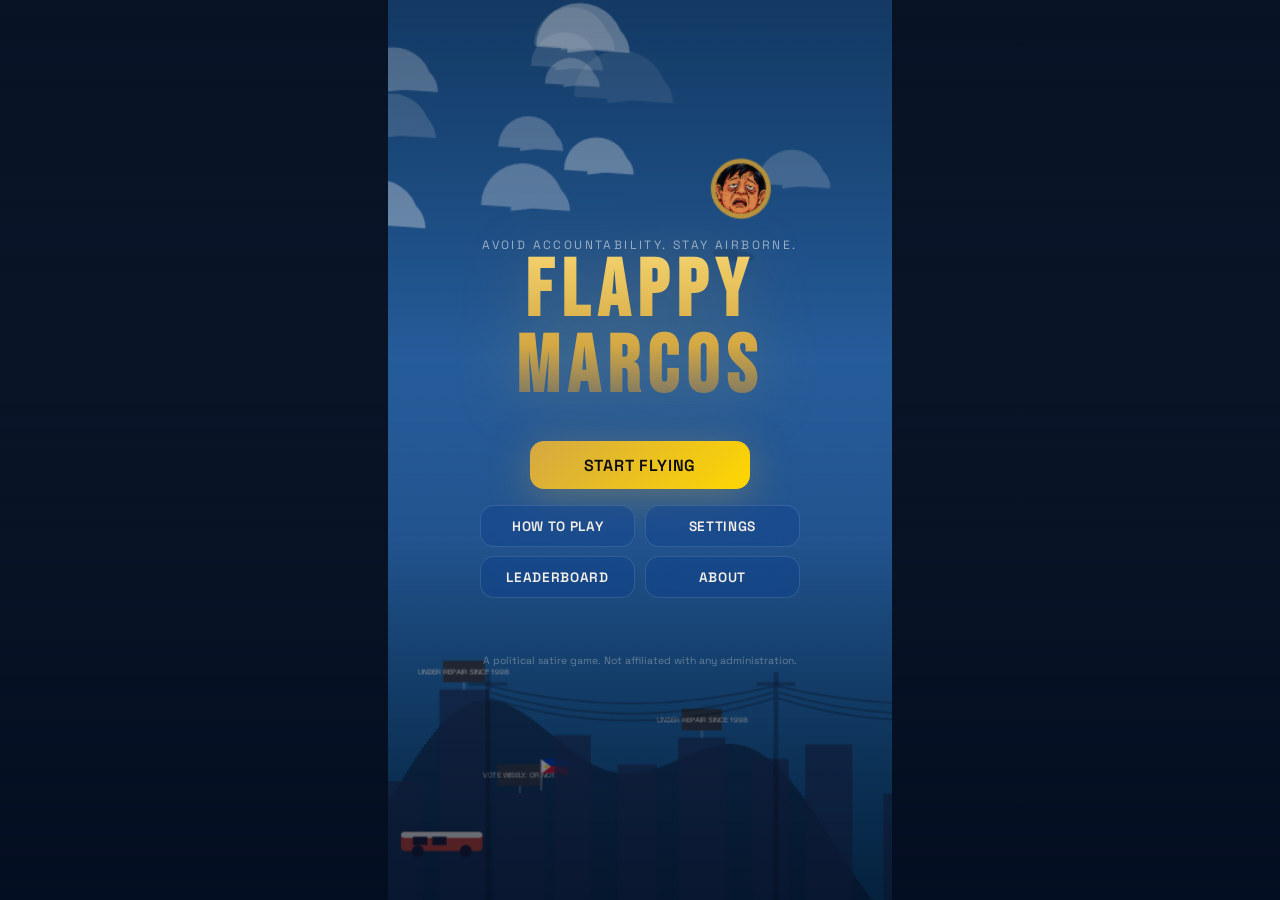
==== index.html @ ce6f6299 "FLAPPY MARCOS: political satire flappy game Full game: satirical obstacles (flood-control walls, pyl" ====
<!DOCTYPE html>
<html lang="en">
<head>
<meta charset="UTF-8">
<meta name="viewport" content="width=device-width, initial-scale=1.0, maximum-scale=1.0, user-scalable=no">
<title>FLAPPY MARCOS</title>
<link rel="icon" href="data:image/svg+xml,<svg xmlns='http://www.w3.org/2000/svg' viewBox='0 0 100 100'><text y='.9em' font-size='90'>🐦</text></svg>">
<link rel="preconnect" href="https://fonts.googleapis.com">
<link rel="preconnect" href="https://fonts.gstatic.com" crossorigin>
<link href="https://fonts.googleapis.com/css2?family=Bebas+Neue&family=Space+Grotesk:wght@400;600;700&display=swap" rel="stylesheet">
<link rel="stylesheet" href="style.css">
</head>
<body>

<!-- LOADING -->
<div id="loading-screen" class="screen active invisible">
  <div class="loader-content">
    <h1 class="loading-title">FLAPPY MARCOS</h1>
    <p class="loading-subtitle">Initializating bureaucracy...</p>
    <div class="loadbar"><div class="loadbar-fill" id="load-fill"></div></div>
  </div>
</div>

<!-- MENU -->
<div id="menu-screen" class="screen invisible">
  <div class="menu-content">
    <span class="menu-tagline">Avoid accountability. Stay airborne.</span>
    <h1 class="game-title">FLAPPY<br>MARCOS</h1>
    <div class="menu-actions">
      <button id="btn-start" class="btn btn-primary">START FLYING</button>
      <div class="menu-grid">
        <button id="btn-howto" class="btn btn-secondary btn-small">HOW TO PLAY</button>
        <button id="btn-settings" class="btn btn-secondary btn-small">SETTINGS</button>
        <button id="btn-leaderboard" class="btn btn-secondary btn-small">LEADERBOARD</button>
        <button id="btn-about" class="btn btn-secondary btn-small">ABOUT</button>
      </div>
    </div>
    <div class="menu-best" id="menu-best"></div>
    <div class="menu-footer">A political satire game. Not affiliated with any administration.</div>
  </div>
</div>

<!-- HOW TO PLAY -->
<div id="howto-overlay" class="modal invisible">
  <div class="modal-panel">
    <button class="modal-close" data-target="howto-overlay">&times;</button>
    <h2>HOW TO PLAY</h2>
    <div class="howto-steps">
      <div class="step"><span class="step-icon">&#9650;</span><p><strong>Tap / Click / Space</strong> to flap upward</p></div>
      <div class="step"><span class="step-icon">&#127943;</span><p>Dodge flood-control projects, pylons, fuel and power prices, bills and paperwork</p></div>
      <div class="step"><span class="step-icon">&#9888;</span><p>Survive blackouts, floods and ACCOUNTABILITY</p></div>
      <div class="step"><span class="step-icon">&#127909;</span><p>At press conferences, choose wisely. Or deflect.</p></div>
      <div class="step"><span class="step-icon">&#127943;</span><p>Each issue dodged = +1 point</p></div>
      <div class="step"><span class="step-icon">&#9203;</span><p>Esc / P pauses. If you dare.</p></div>
    </div>
  </div>
</div>

<!-- SETTINGS -->
<div id="settings-overlay" class="modal invisible">
  <div class="modal-panel">
    <button class="modal-close" data-target="settings-overlay">&times;</button>
    <h2>SETTINGS</h2>
    <div class="settings-group">
      <label class="setting-row"><span>Sound</span><input type="checkbox" id="setting-sound" checked></label>
      <label class="setting-row"><span>Music</span><input type="checkbox" id="setting-music" checked></label>
      <label class="setting-row"><span>Haptics</span><input type="checkbox" id="setting-haptics" checked></label>
    </div>
  </div>
</div>

<!-- LEADERBOARD -->
<div id="lb-overlay" class="modal invisible">
  <div class="modal-panel">
    <button class="modal-close" data-target="lb-overlay">&times;</button>
    <h2>WHO DODGED THE MOST?</h2>
    <div class="lb-tabs">
      <button id="lb-tab-today" class="lb-tab">TODAY</button>
      <button id="lb-tab-all" class="lb-tab on">ALL-TIME</button>
    </div>
    <div id="lb-list" class="lb-list"></div>
    <div class="lb-note">Stored locally. No servers were harmed, or consulted.</div>
  </div>
</div>

<!-- ABOUT -->
<div id="about-overlay" class="modal invisible">
  <div class="modal-panel">
    <button class="modal-close" data-target="about-overlay">&times;</button>
    <h2>ABOUT</h2>
    <p class="about-text">
      FLAPPY MARCOS is a work of political satire. It comments on systems,
      public controversies and political messaging through exaggeration and
      absurdism. All headlines, statements, prices and projects are fictional.
      No real quotations are attributed to any real person.
    </p>
    <p class="about-tag">Everything is falling apart. Keep flying.</p>
  </div>
</div>

<!-- PRESS CONFERENCE -->
<div id="presser-overlay" class="modal invisible">
  <div class="modal-panel presser-panel">
    <div class="presser-live"><span class="live-dot"></span>BREAKING NEWS</div>
    <h2 class="presser-title">PRESS CONFERENCE</h2>
    <p class="presser-statement" id="presser-statement"></p>
    <div class="presser-actions">
      <button id="btn-deflect" class="btn btn-primary">DEFLECT</button>
      <button id="btn-address" class="btn btn-secondary btn-small">ADDRESS THE ISSUE</button>
    </div>
    <p class="presser-hint">Space = deflect, obviously.</p>
  </div>
</div>

<!-- GAMEPLAY -->
<div id="game-screen" class="screen invisible">
  <canvas id="game-canvas"></canvas>
  <div class="vignette" id="vignette"></div>
  <div class="hud-score" id="hud-score">
    <div class="hud-num" id="hud-num">0</div>
    <div class="hud-label">ISSUES DODGED</div>
  </div>
  <div class="hud-combo" id="hud-combo"></div>
  <div class="hud-message" id="hud-message"></div>
  <div class="hud-rank" id="hud-rank"></div>
  <button id="btn-pause-hud" class="hud-pause" aria-label="Pause">&#10074;&#10074;</button>
</div>

<!-- GAME OVER -->
<div id="gameover-screen" class="screen invisible">
  <div class="gameover-panel">
    <h2 class="go-title" id="go-title">ACCOUNTABILITY CAUGHT YOU.</h2>
    <div class="go-death-text" id="go-death-text"></div>
    <div class="go-stats" id="go-stats"></div>
    <div class="go-headline" id="go-headline"></div>
    <div class="lb-name-row" id="lb-name-row" hidden>
      <input id="lb-name" class="lb-input" maxlength="18" placeholder="YOUR NAME">
      <button id="btn-save-score" class="btn btn-secondary btn-small">SAVE TO LEADERBOARD</button>
    </div>
    <div class="go-actions">
      <button id="btn-retry" class="btn btn-primary">TRY AGAIN</button>
      <button id="btn-share" class="btn btn-secondary btn-small">SHARE SCORE</button>
      <button id="btn-menu-go" class="btn btn-secondary btn-small">MENU</button>
    </div>
  </div>
</div>

<!-- SHARE CARD -->
<div id="share-overlay" class="modal invisible">
  <div class="modal-panel share-panel">
    <button class="modal-close" data-target="share-overlay">&times;</button>
    <h2>YOUR LEGACY</h2>
    <div class="share-canvas-wrap"><canvas id="share-canvas" width="900" height="1200"></canvas></div>
    <div class="share-actions">
      <button id="btn-share-send" class="btn btn-primary btn-small">SHARE</button>
      <button id="btn-share-dl" class="btn btn-secondary btn-small">DOWNLOAD</button>
    </div>
  </div>
</div>

<!-- PAUSE -->
<div id="pause-overlay" class="modal invisible">
  <div class="modal-panel pause-panel">
    <h2>PAUSED</h2>
    <p class="pause-sub">Accountability waits for no one. Except now.</p>
    <button class="btn btn-primary" id="btn-resume">RESUME</button>
    <button class="btn btn-secondary" id="btn-pause-menu">MENU</button>
  </div>
</div>

<script src="game.js"></script>
</body>
</html>
---- style.css ----
:root {
  --gold: #D4A843;
  --gold-light: #F2D06B;
  --gold-bright: #FFD700;
  --blue-deep: #012169;
  --blue: #0A3D8F;
  --blue-mid: #3B82C4;
  --blue-light: #6AB4F7;
  --red: #E53935;
  --red-soft: #FF6B6B;
  --concrete: #A8A8A0;
  --concrete-dark: #707068;
  --flood-water: #1A4A5E;
  --flood-deep: #0D3349;
  --corruption: #0a0a0f;
  --smoke: #2a2a35;
  --paper: #F5F0E8;
  --glass-bg: rgba(10, 61, 143, 0.35);
  --glass-border: rgba(255,255,255,0.12);
}

*, *::before, *::after { margin:0; padding:0; box-sizing:border-box; }
html, body {
  width:100%; height:100%; overflow:hidden;
  font-family:'Space Grotesk',sans-serif;
  background: var(--blue-deep);
  color: var(--paper);
  touch-action:none;
  -webkit-tap-highlight-color:transparent;
  user-select:none;
}

/* ===== SCREENS ===== */
.screen {
  position:fixed; inset:0;
  display:flex; align-items:center; justify-content:center;
  transition: opacity .4s ease;
  z-index:1;
}
.screen.invisible { opacity:0; pointer-events:none;}
.screen.active { opacity:1; pointer-events:auto; }

/* ===== LOADING ===== */
#loading-screen { background: linear-gradient(135deg, var(--blue-deep) 0%, var(--corruption) 100%); z-index:100; }
.loader-content { text-align:center; width:280px; }
.loading-title { font-family:'Bebas Neue',sans-serif; font-size:2.8rem; letter-spacing:.15em; color:var(--gold); margin-bottom:1rem;}
.loading-subtitle { color:rgba(255,255,255,.4); font-size:.85rem; margin-bottom:1.5rem; }
.loadbar { width:100%; height:4px; background:rgba(255,255,255,.08); border-radius:99px; overflow:hidden; }
.loadbar-fill { height:100%; width:0%; background:linear-gradient(90deg,var(--gold),var(--gold-bright)); border-radius:99px; transition:width .3s;}

/* ===== MENU ===== */
#menu-screen { z-index:50; background:linear-gradient(180deg, rgba(1,10,30,.25) 0%, rgba(1,10,30,.05) 40%, rgba(1,10,30,.65) 100%); }
.menu-content { position:relative; z-index:2; text-align:center; padding:2rem; max-width:440px; width:100%; animation:fadeUp .8s ease;}
@keyframes fadeUp { from{opacity:0;transform:translateY(30px)} to{opacity:1;transform:none} }
.menu-tagline { font-size:.75rem; letter-spacing:.2em; text-transform:uppercase; color:rgba(255,255,255,.55); margin-bottom:1rem; }
.game-title {
  font-family:'Bebas Neue',sans-serif; font-size:clamp(3rem,10vw,5rem); letter-spacing:.1em; line-height:.95; color:transparent;
  background:linear-gradient(180deg,var(--gold-light) 0%,var(--gold) 60%,var(--concrete-dark) 100%);
  -webkit-background-clip:text; background-clip:text;
  filter:drop-shadow(0 4px 30px rgba(212,168,67,.25));
  width:fit-content; margin:0 auto; /* gradient box hugs the glyphs so long words never get clipped */
}
.menu-actions { display:flex; flex-direction:column; gap:1rem; align-items:center; margin:2.2rem 0 1.5rem;}
.menu-grid { display:grid; grid-template-columns:1fr 1fr; gap:.6rem; width:100%; max-width:320px; }
.menu-grid .btn { min-width:0; width:100%; }

.btn {
  font-family:'Space Grotesk',sans-serif; font-weight:600; font-size:1rem; padding:.85rem 2.4rem; border:none; border-radius:14px;
  cursor:pointer; transition: all .2s ease; letter-spacing:.05em; text-transform:uppercase; min-width:220px; position:relative; overflow:hidden;
}
.btn::after {
  content:''; position:absolute; inset:0; background:linear-gradient(135deg,rgba(255,255,255,.12),transparent); opacity:0; transition:opacity .2s;
}
.btn:hover::after { opacity:1; }
.btn-primary {
  background:linear-gradient(135deg,var(--gold) 0%,var(--gold-bright) 100%); color:var(--corruption); box-shadow:0 8px 40px rgba(212,168,67,.35);
}
.btn-primary:hover { transform:translateY(-2px); box-shadow:0 12px 50px rgba(212,168,67,.5);}
.btn-secondary {
  background:var(--glass-bg); color:var(--paper); border:1px solid var(--glass-border); backdrop-filter:blur(12px); -webkit-backdrop-filter:blur(12px);
}
.btn-secondary:hover { background:rgba(255,255,255,.12); transform:translateY(-1px);}
.btn-small { font-size:.85rem; padding:.7rem 1.4rem; min-width:0; }

.menu-best { font-size:.85rem; color:var(--gold); min-height:1.2em; }
.menu-footer { font-size:.65rem; opacity:.35; margin-top:1rem;}

/* ===== GAME CANVAS ===== */
#game-screen { display:block; background:#0a1628; } /* block: the canvas is letterboxed via transform, flex-centering would double-offset it */
#game-screen canvas { display:block; background:#0a1628; }

/* ===== HUD ===== */
.hud-score {
  position:absolute; top:18px; left:0; right:0; text-align:center; z-index:10; pointer-events:none;
  opacity:0; transition:opacity .3s;
}
#game-screen.in-game .hud-score { opacity:1; }
.hud-num {
  font-family:'Bebas Neue',sans-serif; font-size:clamp(3rem,9vw,4.5rem); color:#fff; line-height:1;
  filter:drop-shadow(0 2px 10px rgba(0,0,0,.5));
}
.hud-label { font-size:.6rem; letter-spacing:.3em; text-transform:uppercase; color:rgba(255,255,255,.45); }
.hud-combo {
  position:absolute; top:56%; left:0; right:0; text-align:center; z-index:10; pointer-events:none;
  font-family:'Bebas Neue',sans-serif; font-size:clamp(1.4rem,4.5vw,2rem); letter-spacing:.08em; color:var(--gold-bright);
  opacity:0; transition:opacity .25s ease; filter:drop-shadow(0 2px 8px rgba(255,215,0,.4));
}
.hud-combo.visible { opacity:1; }
.hud-message {
  position:absolute; top:17%; left:0; right:0; text-align:center; z-index:10; pointer-events:none;
  font-family:'Bebas Neue',sans-serif; font-size:clamp(1.3rem,5vw,1.9rem); letter-spacing:.15em; color:var(--paper);
  opacity:0; transition:opacity .3s ease; filter:drop-shadow(0 2px 12px rgba(0,0,0,.7));
}
.hud-message.visible { opacity:.95; }
.hud-rank {
  position:absolute; bottom:26px; left:0; right:0; text-align:center; z-index:10; pointer-events:none;
  font-family:'Bebas Neue',sans-serif; font-size:.95rem; letter-spacing:.25em; color:var(--gold-light);
  opacity:0; transition:opacity .5s ease;
}
.hud-rank.visible { opacity:.75; }
.hud-pause {
  position:absolute; top:14px; right:14px; z-index:11;
  width:42px; height:42px; border-radius:12px; border:1px solid var(--glass-border);
  background:rgba(10,20,40,.45); color:rgba(255,255,255,.8); font-size:.9rem; cursor:pointer;
  backdrop-filter:blur(8px); -webkit-backdrop-filter:blur(8px);
  opacity:0; pointer-events:none; transition:opacity .3s;
}
#game-screen.in-game .hud-pause { opacity:1; pointer-events:auto; }
.vignette {
  position:absolute; inset:0; pointer-events:none; z-index:9; opacity:0;
  box-shadow: inset 0 0 120px 40px rgba(180,20,20,.55);
}

/* ===== GAME OVER ===== */
#gameover-screen { z-index:80; background:rgba(10,10,15,.92); backdrop-filter:blur(30px); -webkit-backdrop-filter:blur(30px);}
.gameover-panel { text-align:center; padding:2.2rem 2rem; max-width:400px; width:92%; animation:fadeUp .6s ease;}
.go-title {
  font-family:'Bebas Neue',sans-serif; font-size:clamp(1.8rem,7vw,2.8rem); letter-spacing:.08em; color:var(--red-soft); margin-bottom:.5rem; line-height:1.15;
}
.go-death-text { color:rgba(255,255,255,.35); font-size:.8rem; letter-spacing:.15em; text-transform:uppercase; margin-bottom:1.6rem;}
.go-stats { display:flex; justify-content:center; gap:1.1rem 1.8rem; flex-wrap:wrap; margin-bottom:1.6rem; }
.go-stat { text-align:center; }
.go-label { font-size:.58rem; letter-spacing:.18em; text-transform:uppercase; color:rgba(255,255,255,.3); margin-bottom:.2rem;}
.go-val { font-family:'Bebas Neue',sans-serif; font-size:1.4rem; color:var(--gold-light);}
.go-headline {
  background:linear-gradient(90deg,var(--gold),var(--red),var(--gold)); -webkit-background-clip:text; background-clip:text; color:transparent;
  font-family:'Bebas Neue',sans-serif; font-size:clamp(.85rem,3vw,1.05rem); letter-spacing:.1em; margin-bottom:1.4rem; text-align:center;
  width:fit-content; margin-left:auto; margin-right:auto;
}
.lb-name-row { display:flex; gap:.6rem; margin-bottom:1.4rem; align-items:center; }
.lb-name-row[hidden] { display:none; }
.lb-input {
  flex:1; background:rgba(255,255,255,.06); border:1px solid var(--glass-border); border-radius:10px;
  color:var(--paper); font-family:'Space Grotesk',sans-serif; font-size:.85rem; padding:.65rem .8rem; outline:none;
}
.lb-input:focus { border-color:var(--gold); }
.go-actions { display:flex; flex-direction:column; gap:.6rem; align-items:center;}

/* ===== SHARE ===== */
.share-panel { width:min(92vw,430px); }
.share-canvas-wrap { max-height:52vh; overflow:hidden; border-radius:14px; border:1px solid var(--glass-border); }
#share-canvas { width:100%; display:block; }
.share-actions { display:flex; gap:.75rem; margin-top:1.2rem; justify-content:center; }

/* ===== MODALS ===== */
.modal { position:fixed; inset:0; z-index:200; background:rgba(10,10,15,.85); backdrop-filter:blur(20px); -webkit-backdrop-filter:blur(20px); display:flex; align-items:center; justify-content:center; transition:opacity .3s ease;}
.modal.invisible { opacity:0; pointer-events:none; }
.modal-panel {
  width:min(90vw,400px); max-height:88vh; overflow-y:auto; padding:2rem 1.5rem; background:linear-gradient(145deg,rgba(16,16,28,.95),rgba(26,74,94,.4));
  border-radius:20px; border:1px solid rgba(255,255,255,.08); text-align:center; animation:fadeUp .3s ease; position:relative;
}
.modal-close { position:absolute; top:.75rem; right:1rem; background:none; border:none; color:rgba(255,255,255,.4); font-size:1.5rem; cursor:pointer;}

.howto-steps { display:flex; flex-direction:column; gap:1rem; margin-top:1.5rem; text-align:left; }
.step { display:flex; align-items:center; gap:.85rem; color:rgba(255,255,255,.7); font-size:.88rem;}
.step-icon { width:32px; height:32px; border-radius:10px; background:var(--glass-bg); display:flex; align-items:center; justify-content:center; flex-shrink:0; font-size:1rem;}
.step p{ margin:0;}

.settings-group { margin-top:1.5rem; text-align:left;}
.setting-row { display:flex; justify-content:space-between; align-items:center; padding:.75rem 0; border-bottom:1px solid rgba(255,255,255,.06); color:rgba(255,255,255,.8); cursor:pointer;}
.setting-row input[type=checkbox]{ accent-color:var(--gold); }

/* ===== PRESS CONFERENCE ===== */
.presser-panel { border:1px solid rgba(229,57,53,.4); box-shadow:0 0 60px rgba(229,57,53,.25); }
.presser-live {
  display:inline-flex; align-items:center; gap:.5rem; font-size:.7rem; letter-spacing:.25em; color:var(--red-soft);
  text-transform:uppercase; margin-bottom:.8rem;
}
.live-dot { width:8px; height:8px; border-radius:50%; background:var(--red); animation:blink 1s infinite; }
@keyframes blink { 50% { opacity:.2; } }
.presser-title { font-family:'Bebas Neue',sans-serif; font-size:2.2rem; letter-spacing:.1em; color:var(--paper); }
.presser-statement {
  font-size:1.15rem; color:var(--gold-light); margin:1.2rem 0 1.8rem; font-style:italic; line-height:1.5; min-height:3.2em;
  display:flex; align-items:center; justify-content:center;
}
.presser-actions { display:flex; flex-direction:column; gap:.6rem; align-items:center; }
.presser-hint { font-size:.65rem; color:rgba(255,255,255,.3); margin-top:1rem; }

/* ===== LEADERBOARD ===== */
.lb-tabs { display:flex; justify-content:center; gap:.5rem; margin:1rem 0; }
.lb-tab {
  background:rgba(255,255,255,.05); border:1px solid var(--glass-border); color:rgba(255,255,255,.5);
  font-family:'Space Grotesk',sans-serif; font-size:.72rem; letter-spacing:.15em; padding:.45rem 1rem; border-radius:99px; cursor:pointer;
}
.lb-tab.on { background:var(--gold); color:var(--corruption); border-color:var(--gold); }
.lb-list { display:flex; flex-direction:column; gap:.45rem; margin-top:.5rem; }
.lb-row {
  display:grid; grid-template-columns:26px 1fr auto 44px; gap:.6rem; align-items:center;
  background:rgba(255,255,255,.04); border-radius:10px; padding:.6rem .8rem; font-size:.8rem;
}
.lb-pos { font-family:'Bebas Neue',sans-serif; color:var(--gold); }
.lb-name { text-align:left; overflow:hidden; text-overflow:ellipsis; white-space:nowrap; }
.lb-rank { font-size:.62rem; letter-spacing:.1em; color:rgba(255,255,255,.35); text-transform:uppercase; }
.lb-score { font-family:'Bebas Neue',sans-serif; font-size:1.05rem; color:var(--gold-light); }
.lb-empty { color:rgba(255,255,255,.4); font-size:.8rem; padding:1.5rem 0; letter-spacing:.1em; }
.lb-note { font-size:.62rem; color:rgba(255,255,255,.25); margin-top:1rem; }

/* ===== ABOUT ===== */
.about-text { color:rgba(255,255,255,.65); font-size:.85rem; line-height:1.6; margin-top:1.2rem; text-align:left; }
.about-tag { margin-top:1.2rem; font-family:'Bebas Neue',sans-serif; letter-spacing:.15em; color:var(--gold); font-size:1rem; }

/* ===== PAUSE ===== */
.pause-panel .btn { width:100%; margin-top:.6rem; }
.pause-sub { color:rgba(255,255,255,.4); font-size:.78rem; margin:.5rem 0 1rem; }

/* ===== RESPONSIVE ===== */
@media(max-height:640px) {
  .gameover-panel { padding:1.4rem 1.4rem; }
  .go-stats { gap:.7rem 1.2rem; }
  .menu-actions { margin:1.4rem 0 1rem; }
  .share-canvas-wrap { max-height:44vh; }
}
@media(max-width:360px) {
  .menu-grid { grid-template-columns:1fr; }
}
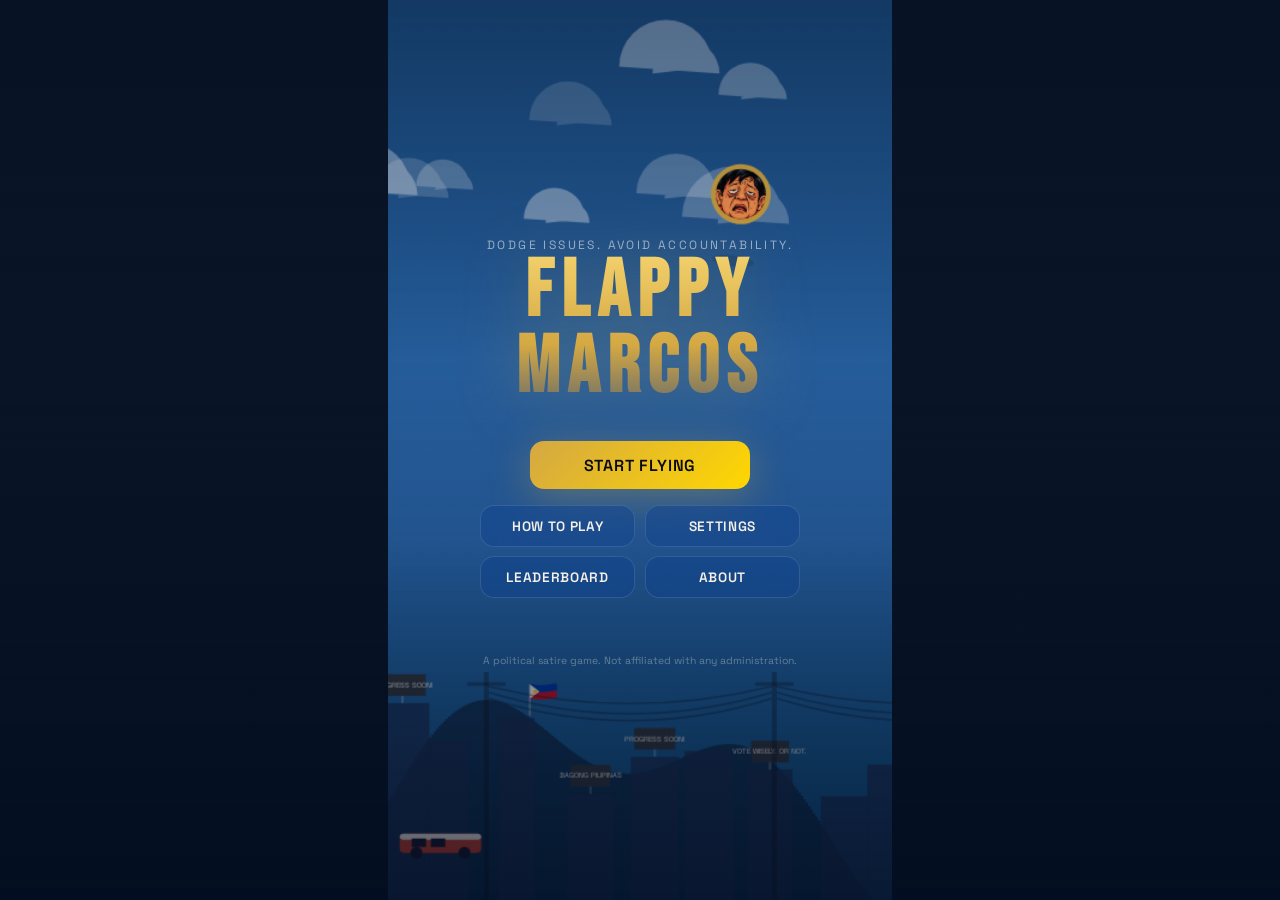
==== commit ffb27efd: "Update tagline to 'Dodge issues. Avoid accountability.' Menu tagline, share card footer, share text " ====
--- a/index.html
+++ b/index.html
@@ -24,7 +24,7 @@
 <!-- MENU -->
 <div id="menu-screen" class="screen invisible">
   <div class="menu-content">
-    <span class="menu-tagline">Avoid accountability. Stay airborne.</span>
+    <span class="menu-tagline">Dodge issues. Avoid accountability.</span>
     <h1 class="game-title">FLAPPY<br>MARCOS</h1>
     <div class="menu-actions">
       <button id="btn-start" class="btn btn-primary">START FLYING</button>
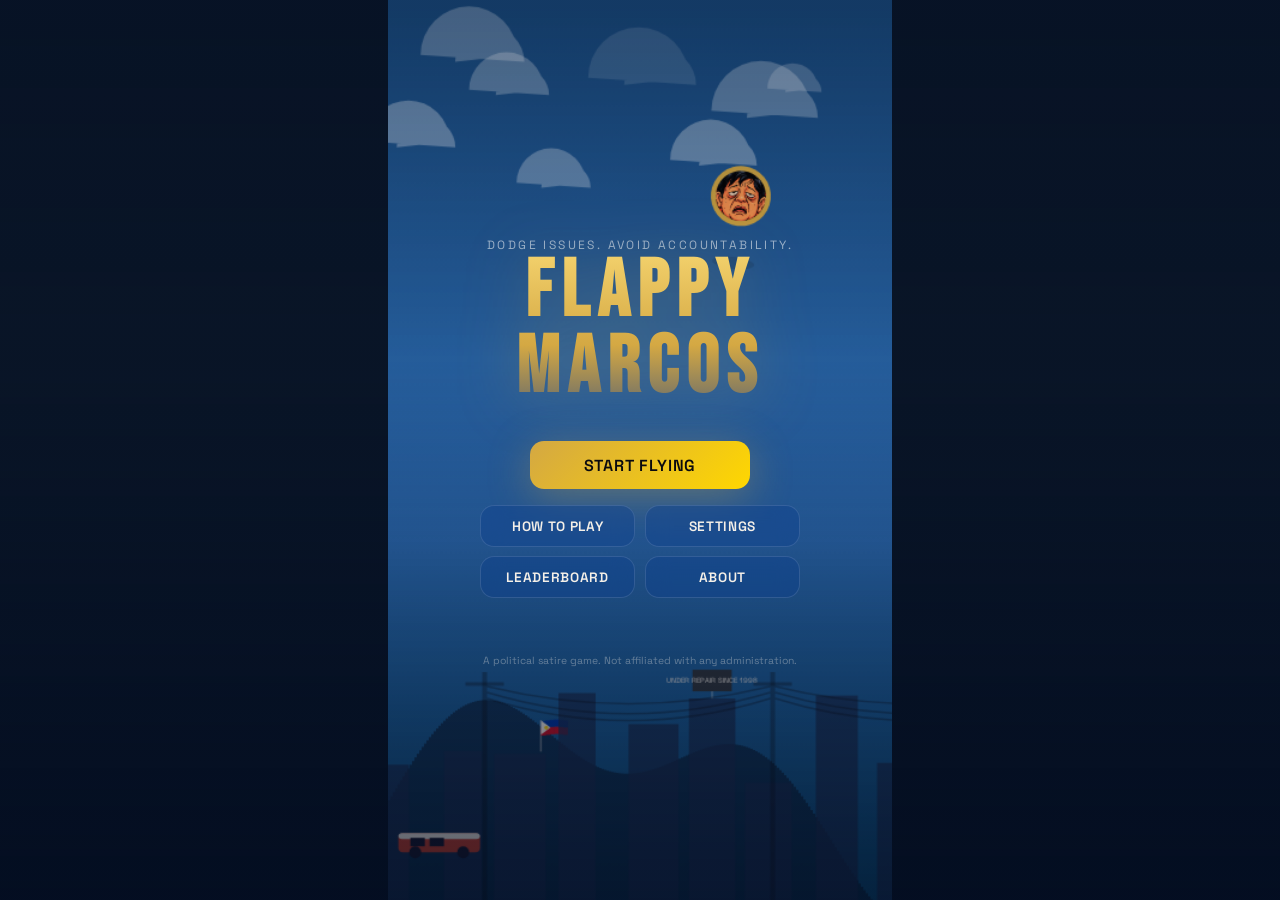
==== commit 92c4023c: "Add Vercel Web Analytics script tag Co-Authored-By: Claude Code <noreply@anthropic.com>" ====
--- a/index.html
+++ b/index.html
@@ -9,6 +9,7 @@
 <link rel="preconnect" href="https://fonts.gstatic.com" crossorigin>
 <link href="https://fonts.googleapis.com/css2?family=Bebas+Neue&family=Space+Grotesk:wght@400;600;700&display=swap" rel="stylesheet">
 <link rel="stylesheet" href="style.css">
+<script defer src="/_vercel/insights/script.js"></script>
 </head>
 <body>
 
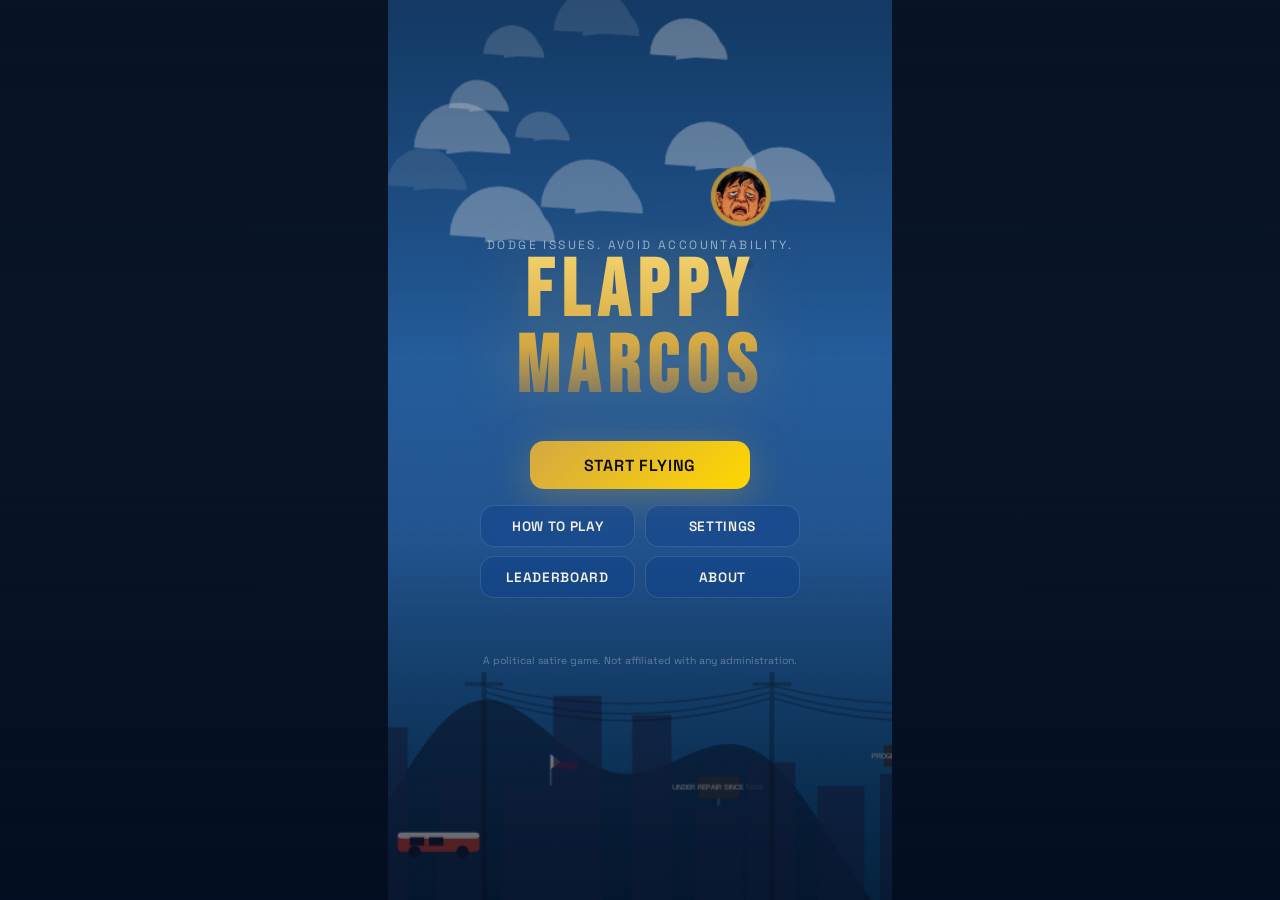
==== commit 72dc2042: "Add global leaderboard backed by Upstash Redis - api/leaderboard.js: serverless function (GET top-10" ====
--- a/index.html
+++ b/index.html
@@ -80,7 +80,7 @@
       <button id="lb-tab-all" class="lb-tab on">ALL-TIME</button>
     </div>
     <div id="lb-list" class="lb-list"></div>
-    <div class="lb-note">Stored locally. No servers were harmed, or consulted.</div>
+    <div class="lb-note">Global leaderboard. One server was consulted. It regrets everything.</div>
   </div>
 </div>
 
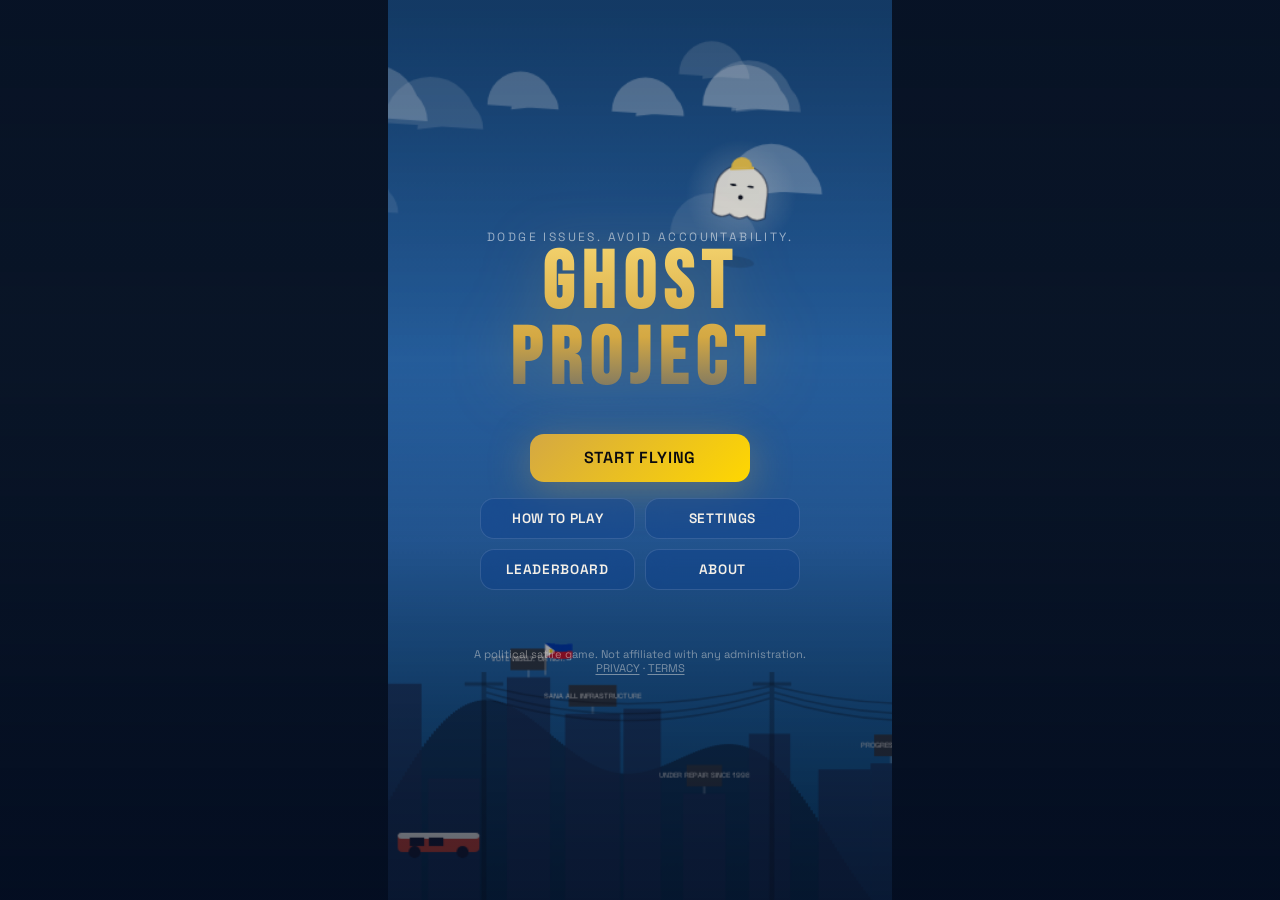
==== commit adf12e79: "Rebrand to GHOST PROJECT; retire real-person likeness and official branding - Retire marcos.png (AI " ====
--- a/index.html
+++ b/index.html
@@ -3,8 +3,12 @@
 <head>
 <meta charset="UTF-8">
 <meta name="viewport" content="width=device-width, initial-scale=1.0, maximum-scale=1.0, user-scalable=no">
-<title>FLAPPY MARCOS</title>
-<link rel="icon" href="data:image/svg+xml,<svg xmlns='http://www.w3.org/2000/svg' viewBox='0 0 100 100'><text y='.9em' font-size='90'>🐦</text></svg>">
+<title>GHOST PROJECT</title>
+<meta name="description" content="GHOST PROJECT — a political satire game. Dodge issues. Avoid accountability.">
+<meta property="og:title" content="GHOST PROJECT">
+<meta property="og:description" content="A political satire game. Dodge issues. Avoid accountability.">
+<meta property="og:type" content="website">
+<link rel="icon" href="data:image/svg+xml,<svg xmlns='http://www.w3.org/2000/svg' viewBox='0 0 100 100'><text y='.9em' font-size='90'>👻</text></svg>">
 <link rel="preconnect" href="https://fonts.googleapis.com">
 <link rel="preconnect" href="https://fonts.gstatic.com" crossorigin>
 <link href="https://fonts.googleapis.com/css2?family=Bebas+Neue&family=Space+Grotesk:wght@400;600;700&display=swap" rel="stylesheet">
@@ -16,8 +20,8 @@
 <!-- LOADING -->
 <div id="loading-screen" class="screen active invisible">
   <div class="loader-content">
-    <h1 class="loading-title">FLAPPY MARCOS</h1>
-    <p class="loading-subtitle">Initializating bureaucracy...</p>
+    <h1 class="loading-title">GHOST PROJECT</h1>
+    <p class="loading-subtitle">Initializing bureaucracy...</p>
     <div class="loadbar"><div class="loadbar-fill" id="load-fill"></div></div>
   </div>
 </div>
@@ -26,7 +30,7 @@
 <div id="menu-screen" class="screen invisible">
   <div class="menu-content">
     <span class="menu-tagline">Dodge issues. Avoid accountability.</span>
-    <h1 class="game-title">FLAPPY<br>MARCOS</h1>
+    <h1 class="game-title">GHOST<br>PROJECT</h1>
     <div class="menu-actions">
       <button id="btn-start" class="btn btn-primary">START FLYING</button>
       <div class="menu-grid">
@@ -37,7 +41,7 @@
       </div>
     </div>
     <div class="menu-best" id="menu-best"></div>
-    <div class="menu-footer">A political satire game. Not affiliated with any administration.</div>
+    <div class="menu-footer">A political satire game. Not affiliated with any administration. <a href="/privacy.html">PRIVACY</a> · <a href="/terms.html">TERMS</a></div>
   </div>
 </div>
 
@@ -80,7 +84,7 @@
       <button id="lb-tab-all" class="lb-tab on">ALL-TIME</button>
     </div>
     <div id="lb-list" class="lb-list"></div>
-    <div class="lb-note">Global leaderboard. One server was consulted. It regrets everything.</div>
+    <div class="lb-note">Global leaderboard. One server was consulted. It regrets everything. Names are filtered; report abuse via the contact on the privacy page.</div>
   </div>
 </div>
 
@@ -90,10 +94,17 @@
     <button class="modal-close" data-target="about-overlay">&times;</button>
     <h2>ABOUT</h2>
     <p class="about-text">
-      FLAPPY MARCOS is a work of political satire. It comments on systems,
-      public controversies and political messaging through exaggeration and
-      absurdism. All headlines, statements, prices and projects are fictional.
-      No real quotations are attributed to any real person.
+      GHOST PROJECT is a work of political satire. You play the ghost of a
+      project that never existed — funded, declared complete, never built.
+      It comments on public systems, controversies and political messaging
+      through exaggeration and absurdism. All characters, headlines,
+      statements, prices and projects are fictional. No real quotations are
+      attributed to any real person, and no character depicts any real
+      person.
+    </p>
+    <p class="about-text">
+      Leaderboard names are filtered. Report anything we missed via the
+      contact on the privacy page.
     </p>
     <p class="about-tag">Everything is falling apart. Keep flying.</p>
   </div>
--- a/style.css
+++ b/style.css
@@ -46,7 +46,7 @@
 .loading-title { font-family:'Bebas Neue',sans-serif; font-size:2.8rem; letter-spacing:.15em; color:var(--gold); margin-bottom:1rem;}
 .loading-subtitle { color:rgba(255,255,255,.4); font-size:.85rem; margin-bottom:1.5rem; }
 .loadbar { width:100%; height:4px; background:rgba(255,255,255,.08); border-radius:99px; overflow:hidden; }
-.loadbar-fill { height:100%; width:0%; background:linear-gradient(90deg,var(--gold),var(--gold-bright)); border-radius:99px; transition:width .3s;}
+.loadbar-fill { height:100%; width:0%; background:linear-gradient(90deg,var(--gold),var(--gold-bright)); border-radius:99px; }
 
 /* ===== MENU ===== */
 #menu-screen { z-index:50; background:linear-gradient(180deg, rgba(1,10,30,.25) 0%, rgba(1,10,30,.05) 40%, rgba(1,10,30,.65) 100%); }
@@ -83,7 +83,8 @@
 .btn-small { font-size:.85rem; padding:.7rem 1.4rem; min-width:0; }
 
 .menu-best { font-size:.85rem; color:var(--gold); min-height:1.2em; }
-.menu-footer { font-size:.65rem; opacity:.35; margin-top:1rem;}
+.menu-footer { font-size:.7rem; opacity:.45; margin-top:1rem;}
+.menu-footer a { color:inherit; text-decoration:underline; text-underline-offset:2px; }
 
 /* ===== GAME CANVAS ===== */
 #game-screen { display:block; background:#0a1628; } /* block: the canvas is letterboxed via transform, flex-centering would double-offset it */
@@ -99,7 +100,7 @@
   font-family:'Bebas Neue',sans-serif; font-size:clamp(3rem,9vw,4.5rem); color:#fff; line-height:1;
   filter:drop-shadow(0 2px 10px rgba(0,0,0,.5));
 }
-.hud-label { font-size:.6rem; letter-spacing:.3em; text-transform:uppercase; color:rgba(255,255,255,.45); }
+.hud-label { font-size:.7rem; letter-spacing:.3em; text-transform:uppercase; color:rgba(255,255,255,.45); }
 .hud-combo {
   position:absolute; top:56%; left:0; right:0; text-align:center; z-index:10; pointer-events:none;
   font-family:'Bebas Neue',sans-serif; font-size:clamp(1.4rem,4.5vw,2rem); letter-spacing:.08em; color:var(--gold-bright);
@@ -140,19 +141,22 @@
 .go-death-text { color:rgba(255,255,255,.35); font-size:.8rem; letter-spacing:.15em; text-transform:uppercase; margin-bottom:1.6rem;}
 .go-stats { display:flex; justify-content:center; gap:1.1rem 1.8rem; flex-wrap:wrap; margin-bottom:1.6rem; }
 .go-stat { text-align:center; }
-.go-label { font-size:.58rem; letter-spacing:.18em; text-transform:uppercase; color:rgba(255,255,255,.3); margin-bottom:.2rem;}
+.go-label { font-size:.7rem; letter-spacing:.18em; text-transform:uppercase; color:rgba(255,255,255,.3); margin-bottom:.2rem;}
 .go-val { font-family:'Bebas Neue',sans-serif; font-size:1.4rem; color:var(--gold-light);}
 .go-headline {
   background:linear-gradient(90deg,var(--gold),var(--red),var(--gold)); -webkit-background-clip:text; background-clip:text; color:transparent;
   font-family:'Bebas Neue',sans-serif; font-size:clamp(.85rem,3vw,1.05rem); letter-spacing:.1em; margin-bottom:1.4rem; text-align:center;
   width:fit-content; margin-left:auto; margin-right:auto;
 }
-.lb-name-row { display:flex; gap:.6rem; margin-bottom:1.4rem; align-items:center; }
+.lb-name-row { display:flex; flex-direction:column; gap:.6rem; margin-bottom:1.4rem; align-items:stretch; }
+.lb-name-row .btn { width:100%; }
 .lb-name-row[hidden] { display:none; }
 .lb-input {
   flex:1; background:rgba(255,255,255,.06); border:1px solid var(--glass-border); border-radius:10px;
   color:var(--paper); font-family:'Space Grotesk',sans-serif; font-size:.85rem; padding:.65rem .8rem; outline:none;
-}
+  text-align:center;
+}
+.lb-input::placeholder { color:inherit; opacity:.45; }
 .lb-input:focus { border-color:var(--gold); }
 .go-actions { display:flex; flex-direction:column; gap:.6rem; align-items:center;}
 
@@ -194,7 +198,7 @@
   display:flex; align-items:center; justify-content:center;
 }
 .presser-actions { display:flex; flex-direction:column; gap:.6rem; align-items:center; }
-.presser-hint { font-size:.65rem; color:rgba(255,255,255,.3); margin-top:1rem; }
+.presser-hint { font-size:.7rem; color:rgba(255,255,255,.3); margin-top:1rem; }
 
 /* ===== LEADERBOARD ===== */
 .lb-tabs { display:flex; justify-content:center; gap:.5rem; margin:1rem 0; }
@@ -210,10 +214,10 @@
 }
 .lb-pos { font-family:'Bebas Neue',sans-serif; color:var(--gold); }
 .lb-name { text-align:left; overflow:hidden; text-overflow:ellipsis; white-space:nowrap; }
-.lb-rank { font-size:.62rem; letter-spacing:.1em; color:rgba(255,255,255,.35); text-transform:uppercase; }
+.lb-rank { font-size:.7rem; letter-spacing:.1em; color:rgba(255,255,255,.35); text-transform:uppercase; }
 .lb-score { font-family:'Bebas Neue',sans-serif; font-size:1.05rem; color:var(--gold-light); }
 .lb-empty { color:rgba(255,255,255,.4); font-size:.8rem; padding:1.5rem 0; letter-spacing:.1em; }
-.lb-note { font-size:.62rem; color:rgba(255,255,255,.25); margin-top:1rem; }
+.lb-note { font-size:.7rem; color:rgba(255,255,255,.25); margin-top:1rem; }
 
 /* ===== ABOUT ===== */
 .about-text { color:rgba(255,255,255,.65); font-size:.85rem; line-height:1.6; margin-top:1.2rem; text-align:left; }
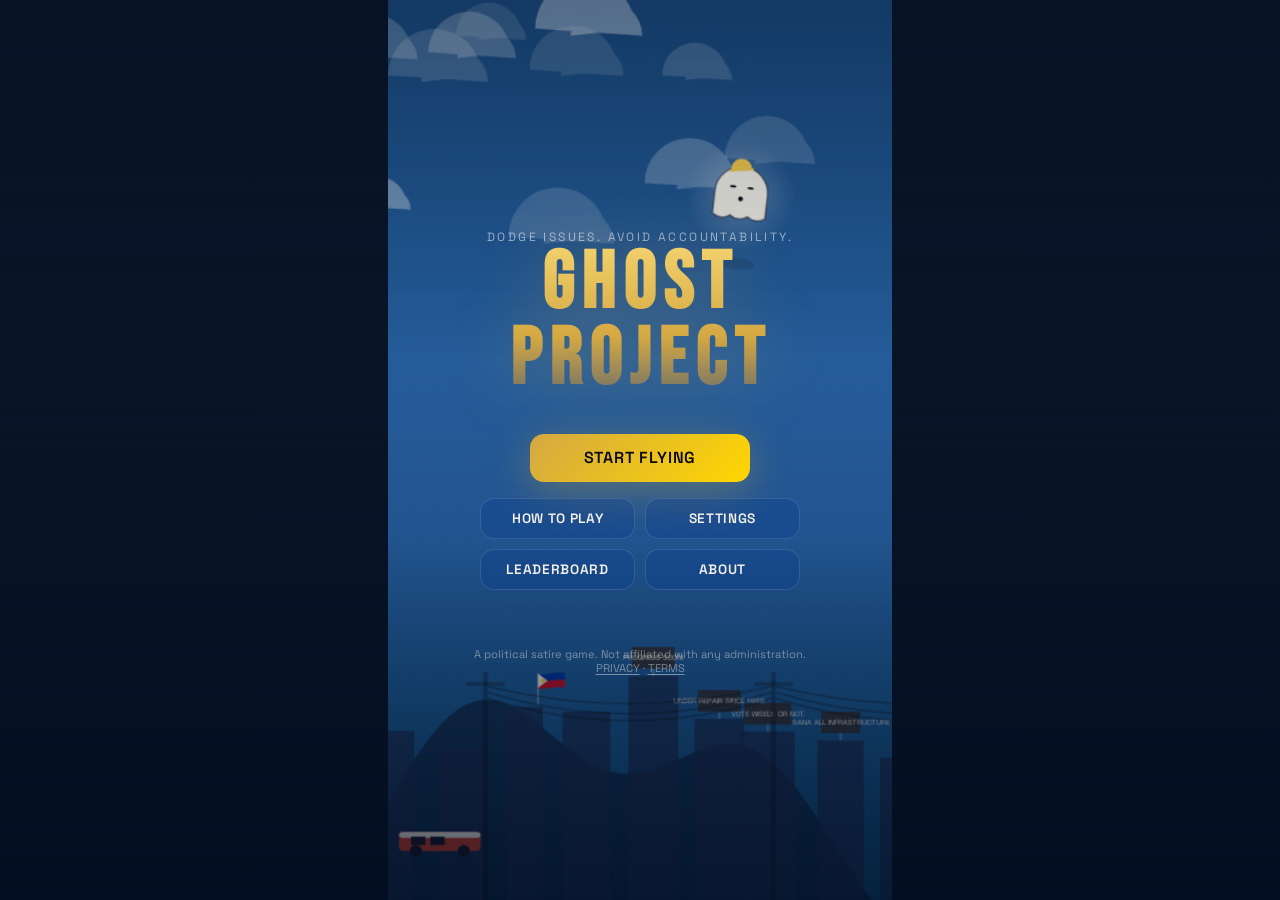
==== commit 9eab5174: "Broaden ghost premise: never started, or never finished Owner clarification: "ghost project" covers " ====
--- a/index.html
+++ b/index.html
@@ -95,7 +95,8 @@
     <h2>ABOUT</h2>
     <p class="about-text">
       GHOST PROJECT is a work of political satire. You play the ghost of a
-      project that never existed — funded, declared complete, never built.
+      project that never was — funded, declared complete, but never
+      started or never finished.
       It comments on public systems, controversies and political messaging
       through exaggeration and absurdism. All characters, headlines,
       statements, prices and projects are fictional. No real quotations are
